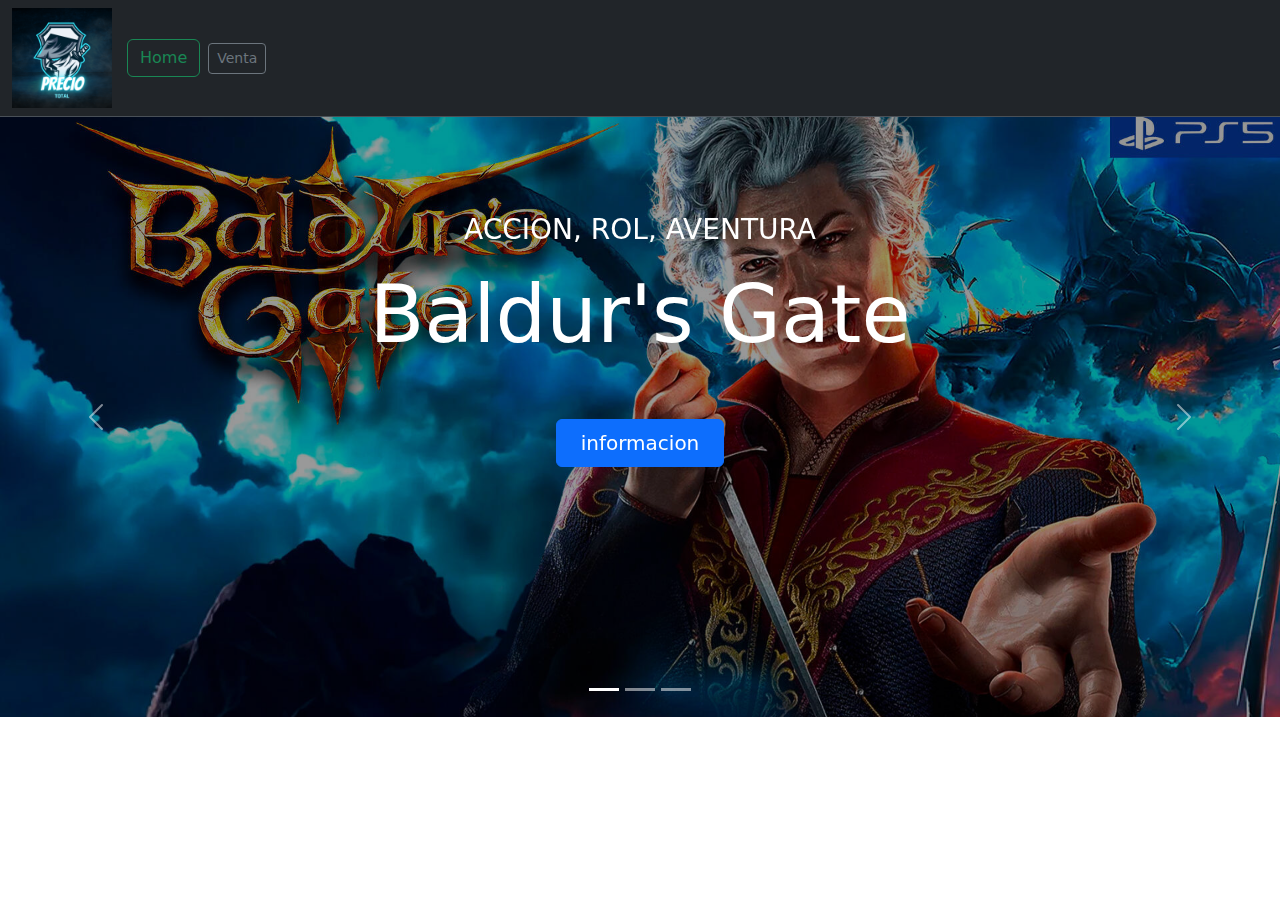
==== paginas/ventas.html @ 95fa0c0a "Sufriendo parte 2" ====
<!DOCTYPE html>
<html lang="es">
<head>
    <meta charset="UTF-8">
    <meta name="viewport" content="width=device-width, initial-scale=1.0">
    <!--Favicom-->
    <link rel="shortcut icon" href="../assets/NeonLogo.png" type="image/x-icon">
    <!--Bootstrap-->
    <link rel="stylesheet" href="../bootstrap/css/bootstrap.min.css">
    <!--css-->
    <link rel="stylesheet" href="../css/styles.css">
    <title>Ventas-Total</title>
</head>
<body>
    <header>
        <nav class="navbar bg-dark border-bottom border-body" data-bs-theme="dark">
          <form class="container-fluid justify-content-start">
            <img src="../assets/NeonLogo.png" alt="" class="logo">
            <a href="../index.html">
             <button class="btn btn-outline-success me-2" type="button" >Home</button>
            </a>
            <a href="./ventas.html">
              <button class="btn btn-sm btn-outline-secondary" type="button">Venta</button>
            </a>
          </form>
        </nav>
      </header>
      <main class="main1cl">
        <div id="carouselExampleIndicators" class="carousel slide">
            <div class="carousel-indicators">
              <button type="button" data-bs-target="#carouselExampleIndicators" data-bs-slide-to="0" class="active" aria-current="true" aria-label="Slide 1"></button>
              <button type="button" data-bs-target="#carouselExampleIndicators" data-bs-slide-to="1" aria-label="Slide 2"></button>
              <button type="button" data-bs-target="#carouselExampleIndicators" data-bs-slide-to="2" aria-label="Slide 3"></button>
            </div>
        <div class="carousel-inner">
        
              <div class="carousel-item active d-item">
                <img src="../assets/img1.jpg" class="d-block w-100 d-img" alt="...">
                    <div class="carousel-caption top-0 mt-4">
                        <p class="mt-5 fs-3 text-uppercase">
                        Rol, Accion, Mundo Abierto
                        </p>
                        <h1 class="display-1 wf-bolder text-capitalize">Cyberpunk_2077</h1>
                        <button class="btn btn-primary px-4 py-2 fs-5 mt-5">informacion</button>
                    </div>
                </div>

                <div class="carousel-item active d-item">
                    <img src="../assets/im2.jpg" class="d-block w-100 d-img" alt="...">
                        <div class="carousel-caption top-0 mt-4">
                            <p class="mt-5 fs-3 text-uppercase">
                            Juegos, Precios, Oportunidades
                            </p>
                            <h1 class="display-1 wf-bolder text-capitalize">Gaming</h1>
                            <button class="btn btn-primary px-4 py-2 fs-5 mt-5">informacion</button>
                        </div>
                    </div>

                    <div class="carousel-item active d-item">
                        <img src="../assets/baldur.jpg" class="d-block w-100 d-img" alt="...">
                            <div class="carousel-caption top-0 mt-4">
                                <p class="mt-5 fs-3 text-uppercase">
                                Accion, Rol, Aventura
                                </p>
                                <h1 class="display-1 wf-bolder text-capitalize">Baldur's Gate</h1>
                                <button class="btn btn-primary px-4 py-2 fs-5 mt-5">informacion</button>
                            </div>
                        </div>
        
        </div>
            <button class="carousel-control-prev" type="button" data-bs-target="#carouselExampleIndicators" data-bs-slide="prev">
              <span class="carousel-control-prev-icon" aria-hidden="true"></span>
              <span class="visually-hidden">Previous</span>
            </button>
            <button class="carousel-control-next" type="button" data-bs-target="#carouselExampleIndicators" data-bs-slide="next">
              <span class="carousel-control-next-icon" aria-hidden="true"></span>
              <span class="visually-hidden">Next</span>
            </button>
          </div>
      </main>
  <!--bootstrap js-->
  <script src="../bootstrap/js/bootstrap.min.js"></script>
  <!--Js-->
  <script src="../index.js"></script>
  <!--Js de fuentes-->
  <script src="https://kit.fontawesome.com/874df480f2.js" crossorigin="anonymous"></script>
</body>
</html>
---- css/styles.css ----
* {
    margin: 0;
    padding: 0;
    box-sizing: border-box;
}

.logo{
    height: 100px;
    margin-right: 15px ;
}

.titulo{
    display: flex;
    justify-content: center;

}

.caja{
    display: grid;
    height: 100%;
    grid-template-columns: 1fr 1fr 1fr 1fr;
    grid-template-rows: 1fr;
    grid-template-areas: 
    "caja1 caja2 caja3 caja4";
}

.caja1{
    grid-area: caja1;
}

.caja2{
    grid-area: caja2;
}

.caja3{
    grid-area: caja3;
}

.caja4{
    grid-area: caja4;
}

.caja > div {
    display: flex;
    justify-content: center;
    align-items: center;
}

.fondocal{
    background-color: #090c31;
    min-height: 600px;
    display: flex;
    justify-content: center;
    align-items: center;
}

.calculadora{
    background-color: #1d204c ;
    color: white;
    width: 350px;
    max-width: 100%;
    padding: 1.5rem;
    border-radius: 1rem;
    display: grid;
    grid-template-columns: repeat(4, 1fr);
    gap: .5rem;
}
.pantalla{
    grid-column: 1 / -1;
    background-color: #090c31;
    padding: 1.5rem;
    font-size: 2rem;
    text-align: right;
    border-radius: .5rem;
    margin-bottom: 1rem;
    font-family: monospace;
    font-weight: 600;
}

.btns{
    background-color: #1d204c;
    color: white;
    border: 0;
    padding: 1.5rem .5rem;
    display: flex;
    justify-content: center;
    align-items: center;
    border-radius: .5rem;
    cursor: pointer;
}

.parrafo{
    color: white;
    margin-right: 15px;
    font-size: 20px;
}

.btns:hover{
    background-color: #090c31;
}

#cero{
    grid-column: span 2;
}

#igual{
    grid-row: span 2;
    background-color: #e6394a;
}

#igual:hover {
    background-color: #f13c4f;
}

.fondoformulario{
    display: flex;
    justify-content: center;
    background-color: #f13c4f;
}

h3{
    color: white;
    text-align: center;
    font-family: Verdana, Geneva, Tahoma, sans-serif;
    font: 2em;
    margin-bottom: 15px;
    padding: 0;
}

.formulario {
    box-shadow: rgba(0, 0, 0, 0.25) 0px 14px 28px, rgba(0, 0, 0, 0.22) 0px 10px 10px;
    background-color: #090c31;
    padding: 5px;
    border-radius:0.5rem;
    width: 400px;
    flex-direction: column;
    color: #ffffff;
}

.entrada {
    border-radius: 20px;
    width: 100%;
    padding: 10px;
    background-color: #24303c;
    color: #ffffff;
    margin-bottom: 5px;
    font-family: "calibri";
    border: 2px solid #1f53c5;
  }
 /*Css bootstrap modificado*/
 .d-item{
    height: 600px;
 }

 .d-img{
    height: 100%;
    object-fit: cover;
    filter: brightness(0.6);
 }
 .colorsc{
    background-color: #0096C7;
 }
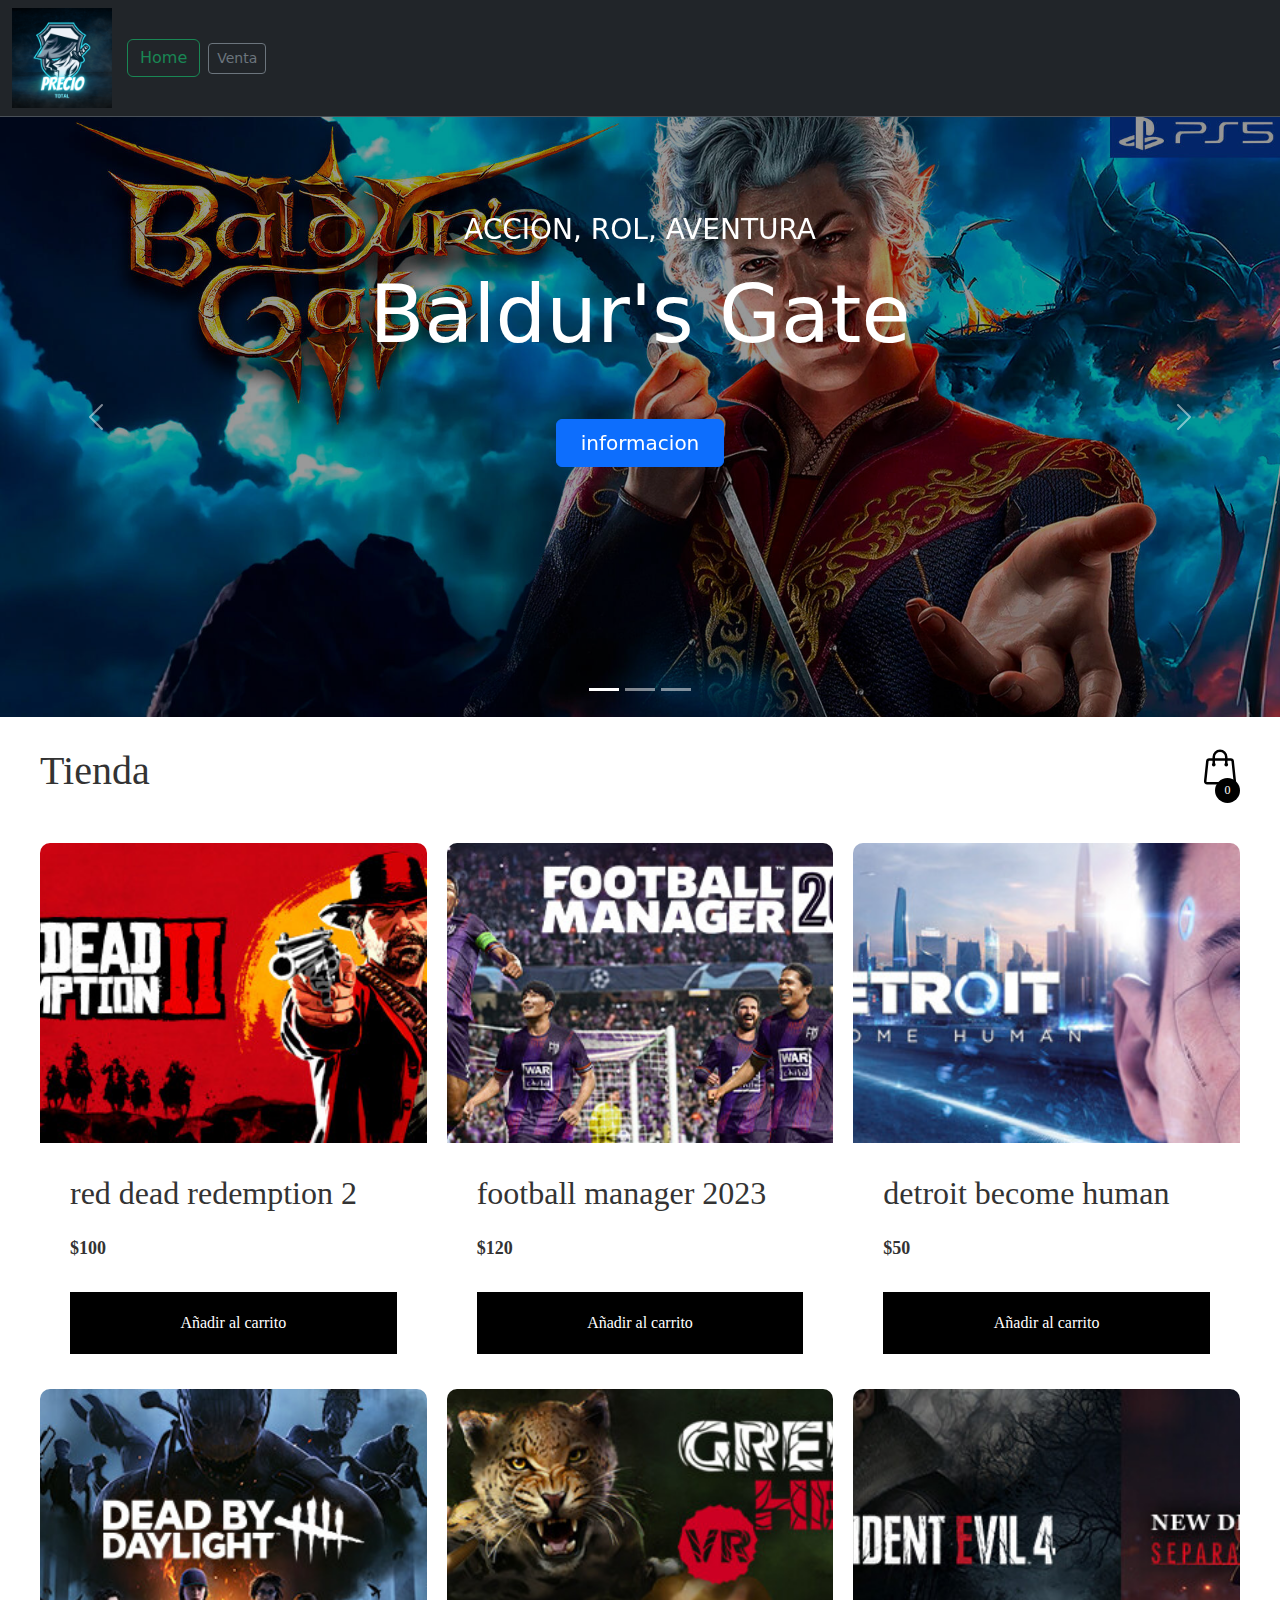
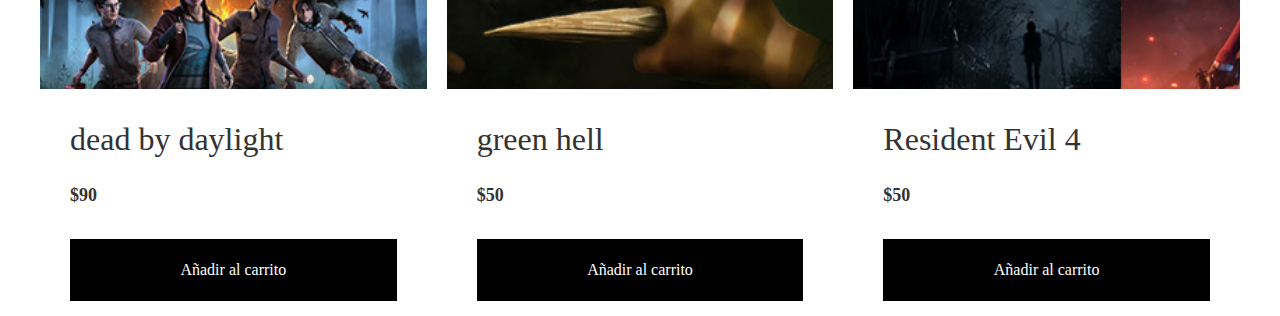
==== commit 88d1eb76: "Solucion y agregados de problemas" ====
--- a/paginas/ventas.html
+++ b/paginas/ventas.html
@@ -78,6 +78,158 @@
             </button>
           </div>
       </main>
+      <!--Inicio productos-->
+
+      
+      <div class="cuerpo1">
+        <div class="cuerpo2">
+          <h1>Tienda</h1>
+    
+          <div class="container-icon">
+            <div class="container-cart-icon">
+              <svg
+                xmlns="http://www.w3.org/2000/svg"
+                fill="none"
+                viewBox="0 0 24 24"
+                stroke-width="1.5"
+                stroke="currentColor"
+                class="icon-cart"
+              >
+                <path
+                  stroke-linecap="round"
+                  stroke-linejoin="round"
+                  d="M15.75 10.5V6a3.75 3.75 0 10-7.5 0v4.5m11.356-1.993l1.263 12c.07.665-.45 1.243-1.119 1.243H4.25a1.125 1.125 0 01-1.12-1.243l1.264-12A1.125 1.125 0 015.513 7.5h12.974c.576 0 1.059.435 1.119 1.007zM8.625 10.5a.375.375 0 11-.75 0 .375.375 0 01.75 0zm7.5 0a.375.375 0 11-.75 0 .375.375 0 01.75 0z"
+                />
+              </svg>
+              <div class="count-products">
+                <span id="contador-productos">0</span>
+              </div>
+            </div>
+    
+            <div class="container-cart-products hidden-cart">
+              <div class="row-product hidden">
+                <div class="cart-product">
+                  <div class="info-cart-product">
+                    <span class="cantidad-producto-carrito">1</span>
+                    <p class="titulo-producto-carrito">red dead redemption 2</p>
+                    <span class="precio-producto-carrito">$80</span>
+                  </div>
+                  <svg
+                    xmlns="http://www.w3.org/2000/svg"
+                    fill="none"
+                    viewBox="0 0 24 24"
+                    stroke-width="1.5"
+                    stroke="currentColor"
+                    class="icon-close"
+                  >
+                    <path
+                      stroke-linecap="round"
+                      stroke-linejoin="round"
+                      d="M6 18L18 6M6 6l12 12"
+                    />
+                  </svg>
+                </div>
+              </div>
+    
+              <div class="cart-total hidden">
+                <h3>Total:</h3>
+                <span class="total-pagar">$200</span>
+              </div>
+              <p class="cart-empty">El carrito está vacío</p>
+            </div>
+          </div>
+        </div>
+        <div class="container-items">
+          <div class="item">
+            <figure>
+              <img
+                src="../assets/reddeadv.jpg"
+                alt="producto"
+              />
+            </figure>
+            <div class="info-product">
+              <h2>red dead redemption 2</h2>
+              <p class="price">$100</p>
+              <button class="btn-add-cart">Añadir al carrito</button>
+            </div>
+          </div>
+          <div class="item">
+            <figure>
+              <img
+                src="../assets/fc2024.jpg"
+                alt="producto"
+              />
+            </figure>
+            <div class="info-product">
+              <h2>football manager 2023</h2>
+              <p class="price">$120</p>
+              <button class="btn-add-cart">Añadir al carrito</button>
+            </div>
+          </div>
+          <div class="item">
+            <figure>
+              <img
+                src="../assets/detroit.jpg"
+                alt="producto"
+              />
+            </figure>
+            <div class="info-product">
+              <h2>detroit become human</h2>
+              <p class="price">$50</p>
+              <button class="btn-add-cart">Añadir al carrito</button>
+            </div>
+          </div>
+          <div class="item">
+            <figure>
+              <img
+                src="../assets/dbdgame.jpg"
+                alt="producto"
+              />
+            </figure>
+            <div class="info-product">
+              <h2>dead by daylight</h2>
+              <p class="price">$90</p>
+              <button class="btn-add-cart">Añadir al carrito</button>
+            </div>
+          </div>
+          <div class="item">
+            <figure>
+              <img
+                src="../assets/greenheelll.jpg"
+                alt="producto"
+              />
+            </figure>
+            <div class="info-product">
+              <h2>green hell</h2>
+              <p class="price">$50</p>
+              <button class="btn-add-cart">Añadir al carrito</button>
+            </div>
+          </div>
+
+          <div class="item">
+            <figure>
+              <img
+                src="../assets/re4.jpg"
+                alt="producto"
+              />
+            </figure>
+            <div class="info-product">
+              <h2>Resident Evil 4</h2>
+              <p class="price">$50</p>
+              <button class="btn-add-cart">Añadir al carrito</button>
+            </div>
+          </div>
+          
+        </div>
+      </div>
+
+
+
+
+
+
+
+
   <!--bootstrap js-->
   <script src="../bootstrap/js/bootstrap.min.js"></script>
   <!--Js-->
--- a/css/styles.css
+++ b/css/styles.css
@@ -160,4 +160,199 @@
  .colorsc{
     background-color: #0096C7;
  }
- + 
+ /*Estilos tienda*/
+
+.cuerpo1{
+    margin: 0 auto;
+    max-width: 1200px;
+    font-family: 'Lato';
+    color: #333;
+}
+
+.icon-cart{
+    width: 40px;
+    height: 40px;
+    stroke: #000;
+}
+
+.icon-cart:hover{
+    cursor: pointer;
+}
+
+img{
+    max-width: 100%;
+}
+
+/* cuerpo */
+.cuerpo2{
+    display: flex;
+    justify-content: space-between;
+    padding: 30px 0 40px 0;
+}
+
+.container-icon{
+    position: relative;
+}
+
+.count-products{
+    position: absolute;
+    top: 55%;
+    right: 0;
+
+    background-color: #000;
+    color: #fff;
+    width: 25px;
+    height: 25px;
+
+    display: flex;
+    justify-content: center;
+    align-items: center;
+    border-radius: 50%;
+}
+
+#contador-productos{
+    font-size: 12px;
+}
+
+.container-cart-products{
+    position: absolute;
+    top: 50px;
+    right: 0;
+
+    background-color: #fff;
+    width: 400px;
+    z-index: 1;
+    box-shadow: 0 10px 20px rgba(0, 0, 0, 0.20);
+    border-radius: 10px;
+    
+}
+
+.cart-product{
+    display: flex;
+    align-items: center;
+    justify-content: space-between;
+    padding: 30px;
+
+    border-bottom: 1px solid rgba(0, 0, 0, 0.20);
+
+}
+
+.info-cart-product{
+    display: flex;
+    justify-content: space-between;
+    flex: 0.8;
+}
+
+.titulo-producto-carrito{
+    font-size: 20px;
+}
+
+.precio-producto-carrito{
+    font-weight: 700;
+    font-size: 20px;
+    margin-left: 10px;
+}
+
+.cantidad-producto-carrito{
+    font-weight: 400;
+    font-size: 20px;
+}
+
+.icon-close{
+    width: 25px;
+    height: 25px;
+}
+
+.icon-close:hover{
+    stroke: red;
+    cursor: pointer;
+}
+
+.cart-total{
+    display: flex;
+    justify-content: center;
+    align-items: center;
+    padding: 20px 0;
+    gap: 20px;
+}
+
+.cart-total h3{
+    font-size: 20px;
+    font-weight: 700;
+}
+
+.total-pagar{
+    font-size: 20px;
+    font-weight: 900;
+}
+
+.hidden-cart{
+    display: none;
+}
+
+
+
+
+/* Main */
+.container-items{
+    display: grid;
+    grid-template-columns: repeat(3, 1fr);
+    gap: 20px;
+}
+
+.item{
+    border-radius: 10px;
+}
+
+.item:hover{
+    box-shadow: 0 10px 20px rgba(0, 0, 0, 0.20);
+}
+
+.item img{
+    width: 100%;
+    height: 300px;
+    object-fit: cover;
+    border-radius: 10px 10px 0 0;
+    transition: all .5s;
+}
+
+.item figure{
+    overflow: hidden;
+}
+
+.item:hover img{
+    transform: scale(1.2);
+}
+
+.info-product{
+    padding: 15px 30px;
+    line-height: 2;
+    display: flex;
+    flex-direction: column;
+    gap: 10px;
+}
+
+.price{
+    font-size: 18px;
+    font-weight: 900;
+}
+
+.info-product button{
+    border: none;
+    background: none;
+    background-color: #000;
+    color: #fff;
+    padding: 15px 10px;
+    cursor: pointer;
+}
+
+.cart-empty{
+    padding: 20px;
+    text-align: center;
+}
+
+
+.hidden{
+    display: none;
+}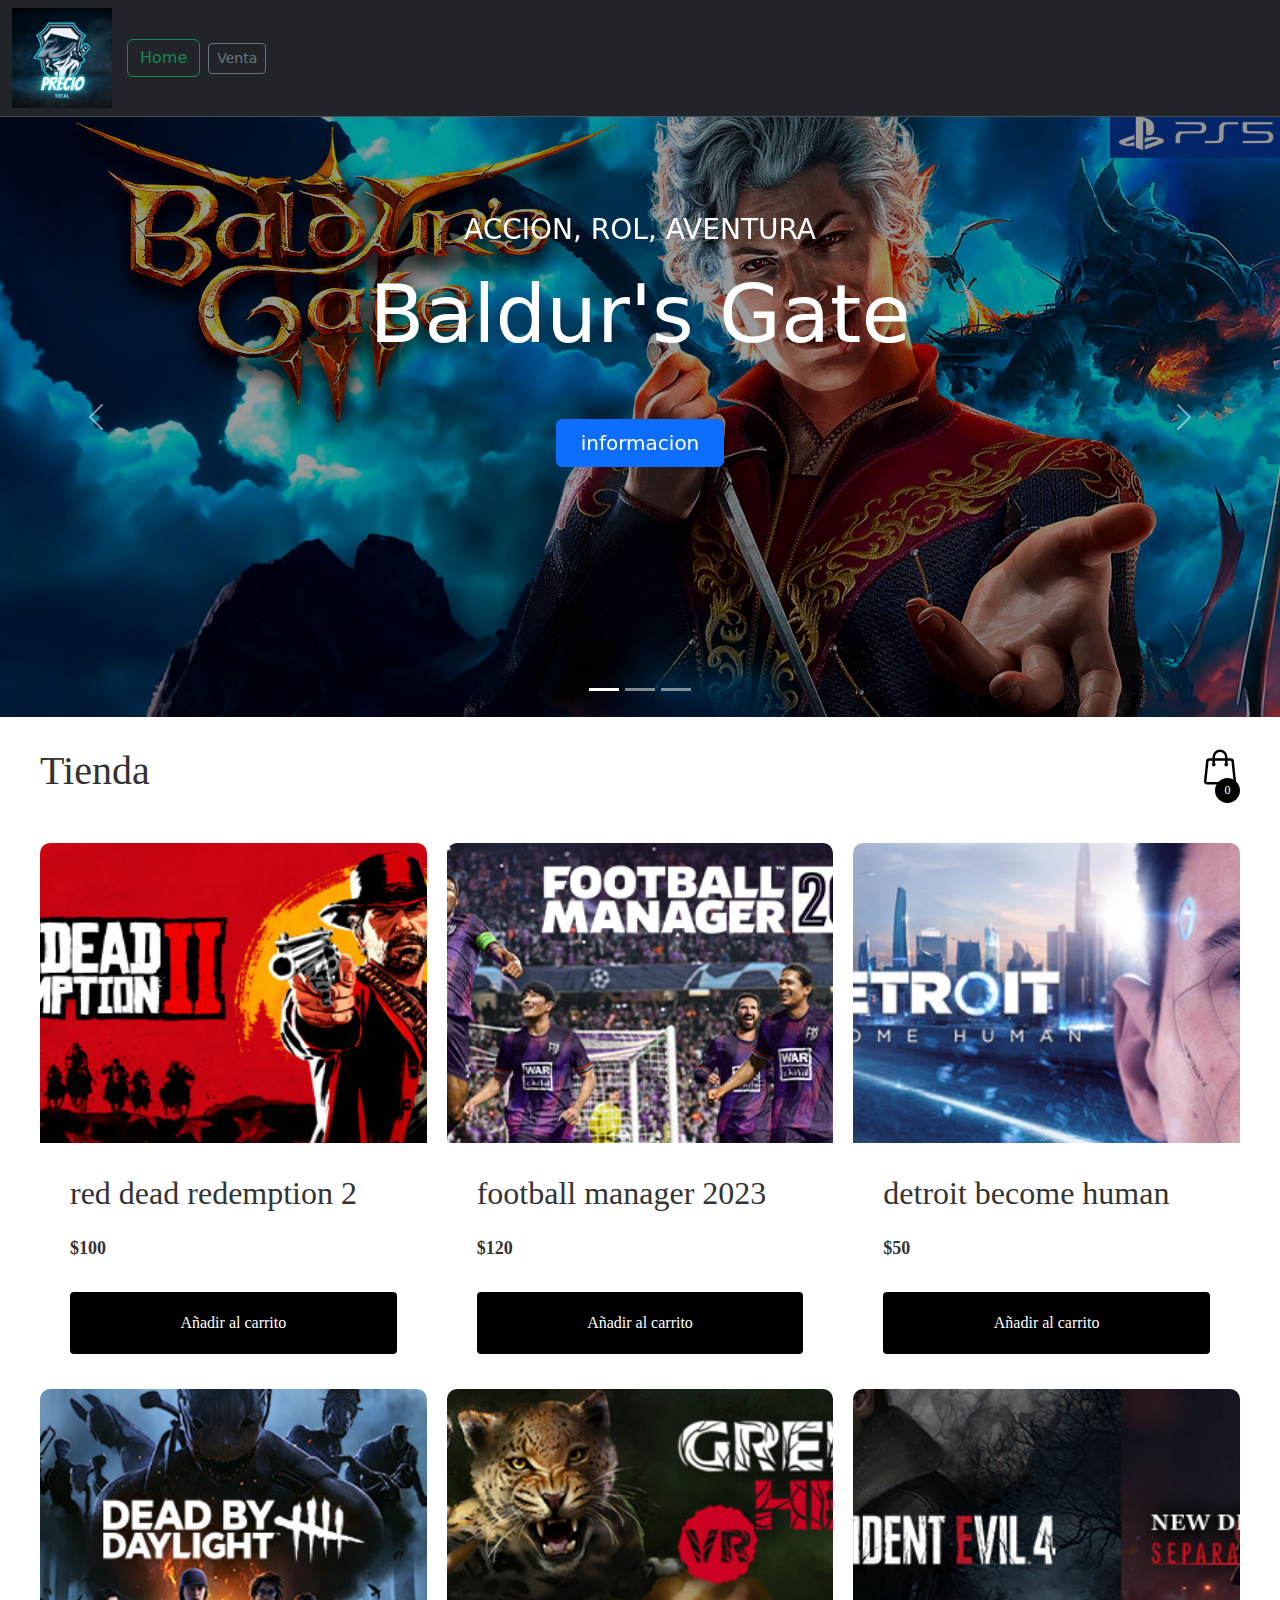
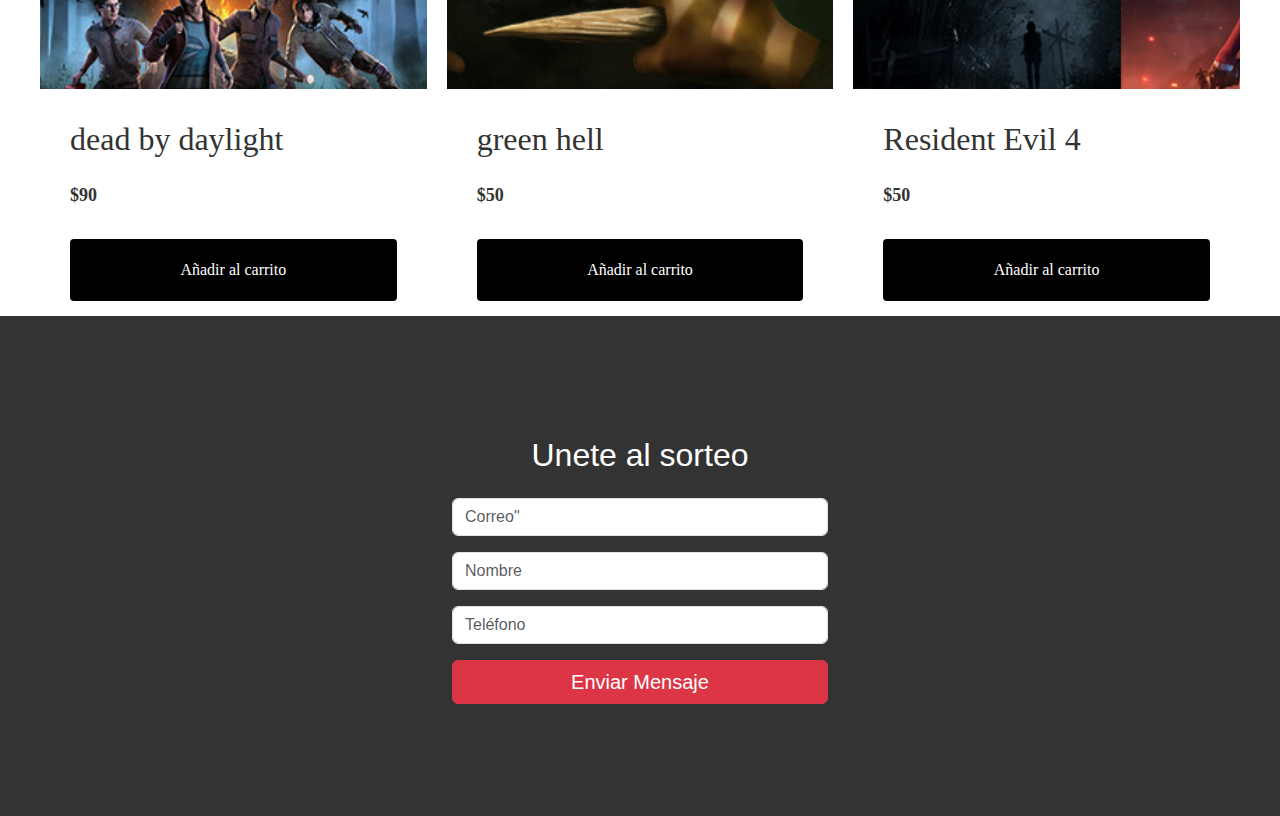
==== commit 6d6ce696: "Json deta" ====
--- a/paginas/ventas.html
+++ b/paginas/ventas.html
@@ -219,13 +219,38 @@
               <button class="btn-add-cart">Añadir al carrito</button>
             </div>
           </div>
-          
         </div>
       </div>
 
-
-
-
+      <div class="cuerpo3" id="formjson">
+        <section class="container mt-4" style="max-width: 400px" id="contenedor-formulario">
+
+          <div class="text-center text-white" id="titulo-formulario">      
+            <h2 class="p-3">Unete al sorteo</h2>  
+          </div>
+    
+    
+          <form action="" id="formulario">
+            <div class="mb-3">
+              <input type="email" class="form-control" id="email"  name="email" placeholder=Correo">
+            </div>
+    
+    
+            <div class="mb-3">
+              <input type="input" class="form-control" id="nombre" name ="nombre" placeholder="Nombre">
+            </div>
+    
+    
+            <div class="mb-3">
+              <input type="tel" class="form-control" id="tel" name="telefono" placeholder="Teléfono">
+            </div>
+    
+    
+            <div class="mb-3">
+              <button type="submit" class=" btn btn-danger w-100 fs-5 mb-3">Enviar Mensaje</button>
+            </div>
+          </form>
+      </div>
 
 
 
@@ -236,5 +261,7 @@
   <script src="../index.js"></script>
   <!--Js de fuentes-->
   <script src="https://kit.fontawesome.com/874df480f2.js" crossorigin="anonymous"></script>
+  <!--libreria-->
+  <script src="https://cdn.jsdelivr.net/npm/sweetalert2@11"></script>
 </body>
 </html>--- a/css/styles.css
+++ b/css/styles.css
@@ -355,4 +355,57 @@
 
 .hidden{
     display: none;
-}+}
+
+/*Codigo form ventas*/
+.cuerpo3 {
+    font-family: Arial, sans-serif;
+    background-color: #333;
+    color: #fff;
+    margin: 0;
+    padding: 0;
+    display: flex;
+    align-items: center;
+    justify-content: center;
+    height: 500px;
+  }
+
+  .formulario2 {
+    background-color: #444;
+    padding: 20px;
+    border-radius: 8px;
+    box-shadow: 0 0 10px rgba(255, 255, 255, 0.1);
+    width: 300px;
+  }
+
+  label {
+    display: block;
+    margin-bottom: 8px;
+  }
+
+  input {
+    width: 100%;
+    padding: 8px;
+    margin-bottom: 16px;
+    box-sizing: border-box;
+    background-color: #555;
+    color: #fff;
+    border: 1px solid #777;
+  }
+
+  button {
+    background-color: #4caf50;
+    color: #fff;
+    padding: 10px 15px;
+    border: none;
+    border-radius: 4px;
+    cursor: pointer;
+  }
+
+  button:hover {
+    background-color: #45a049;
+  }
+
+  h3{
+    color: #000;
+  }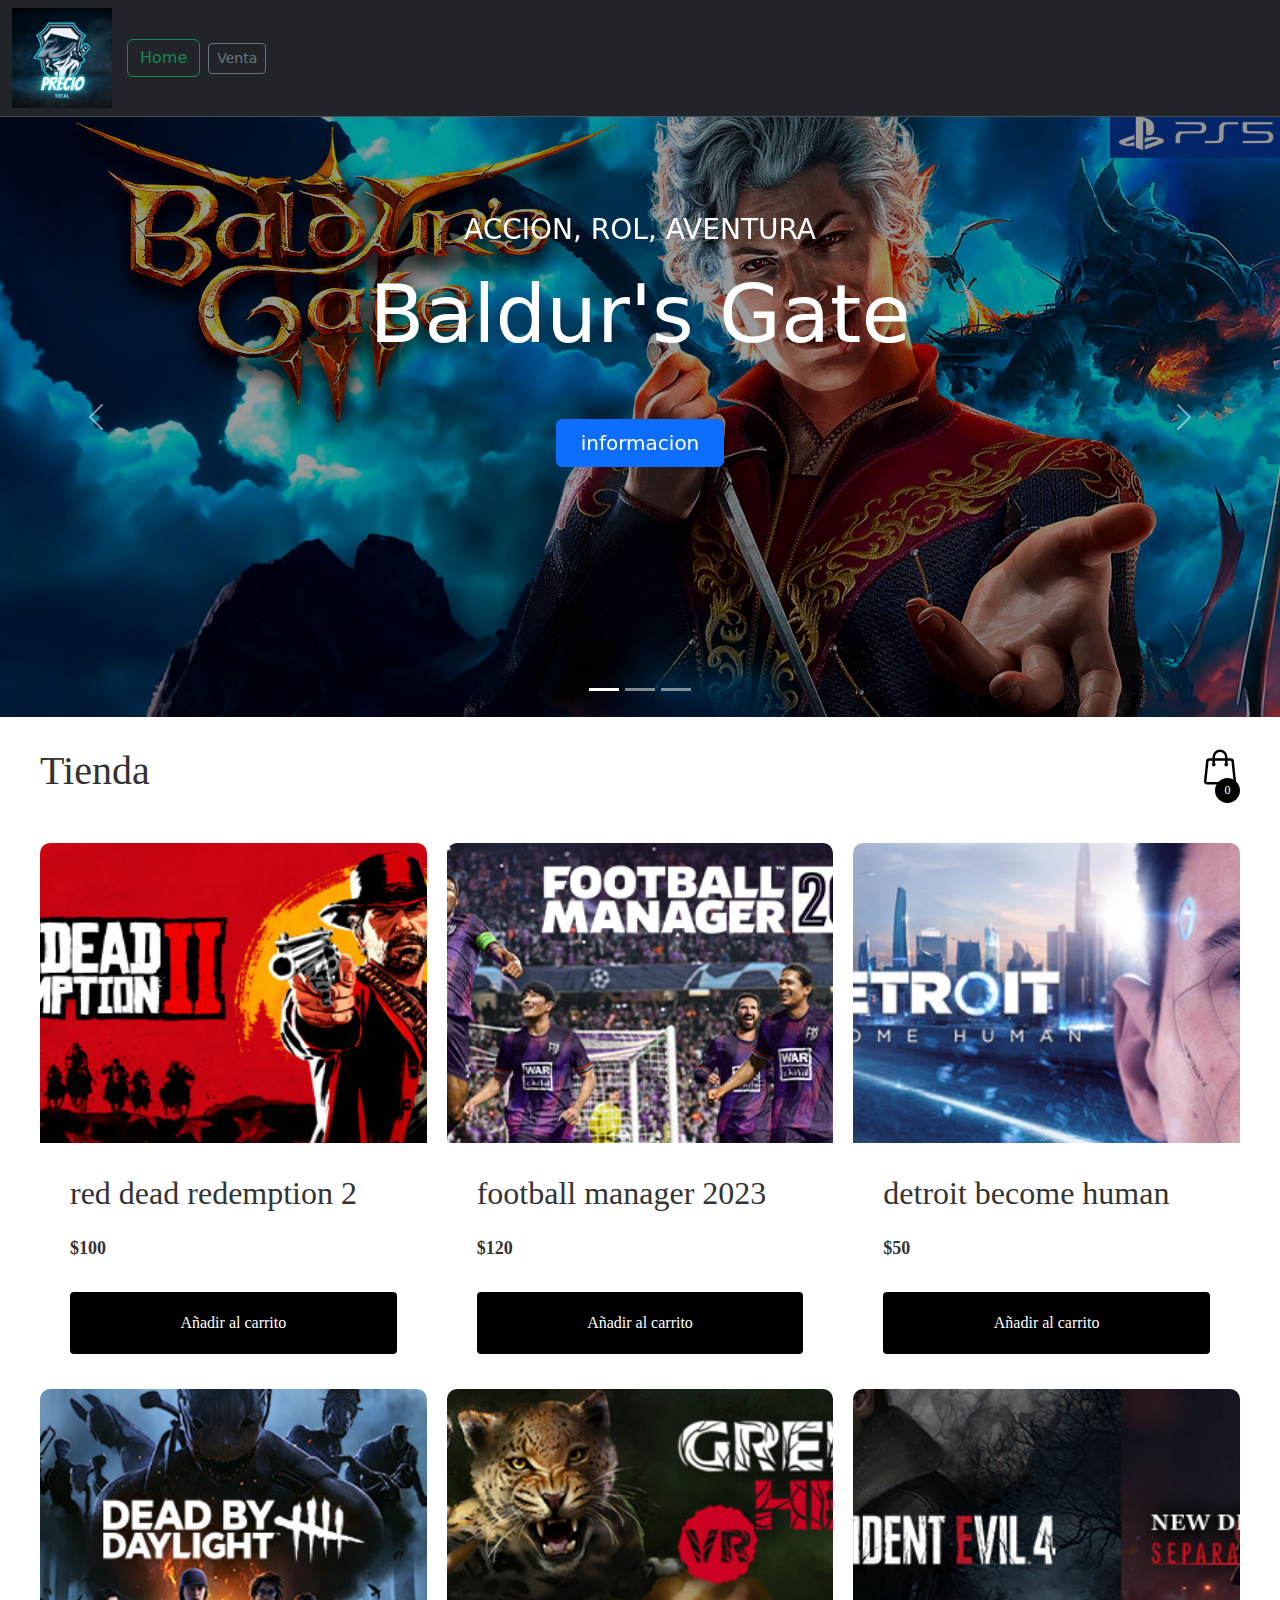
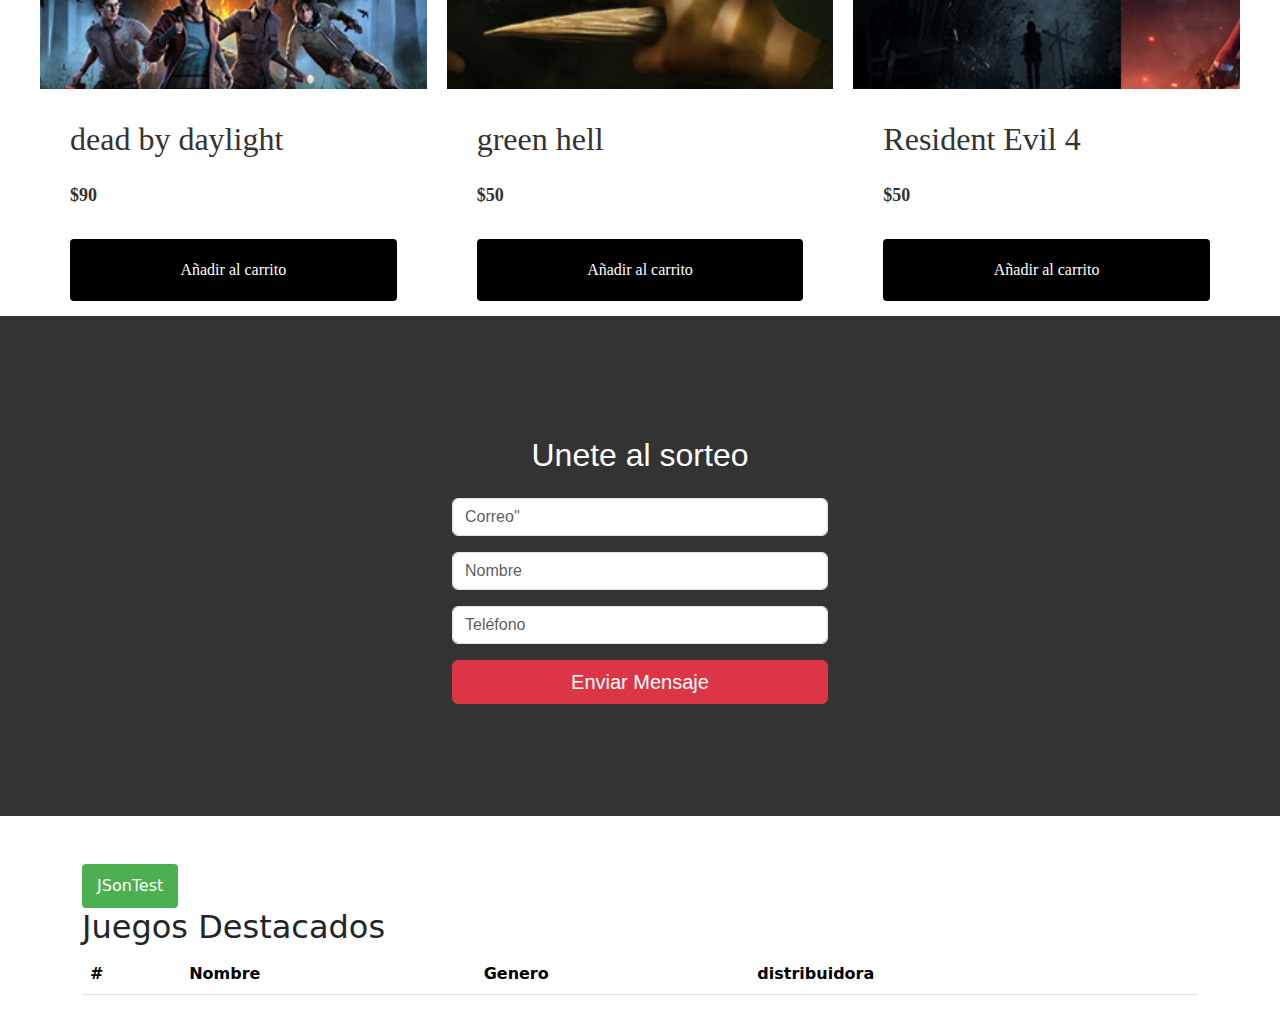
==== commit dc4d543a: "Preubading" ====
--- a/paginas/ventas.html
+++ b/paginas/ventas.html
@@ -252,7 +252,20 @@
           </form>
       </div>
 
-
+      <div class="container mt-5">
+        <button class="btn-primary">JSonTest</button>
+        <h2>Juegos Destacados</h2>
+        <table class="table">
+          <thead>
+            <tr>
+              <th scope="col">#</th>
+              <th scope="col">Nombre</th>
+              <th scope="col">Genero</th>
+              <th scope="col">distribuidora</th>
+            </tr>
+          </thead>
+        </table>
+      </div>
 
 
   <!--bootstrap js-->
